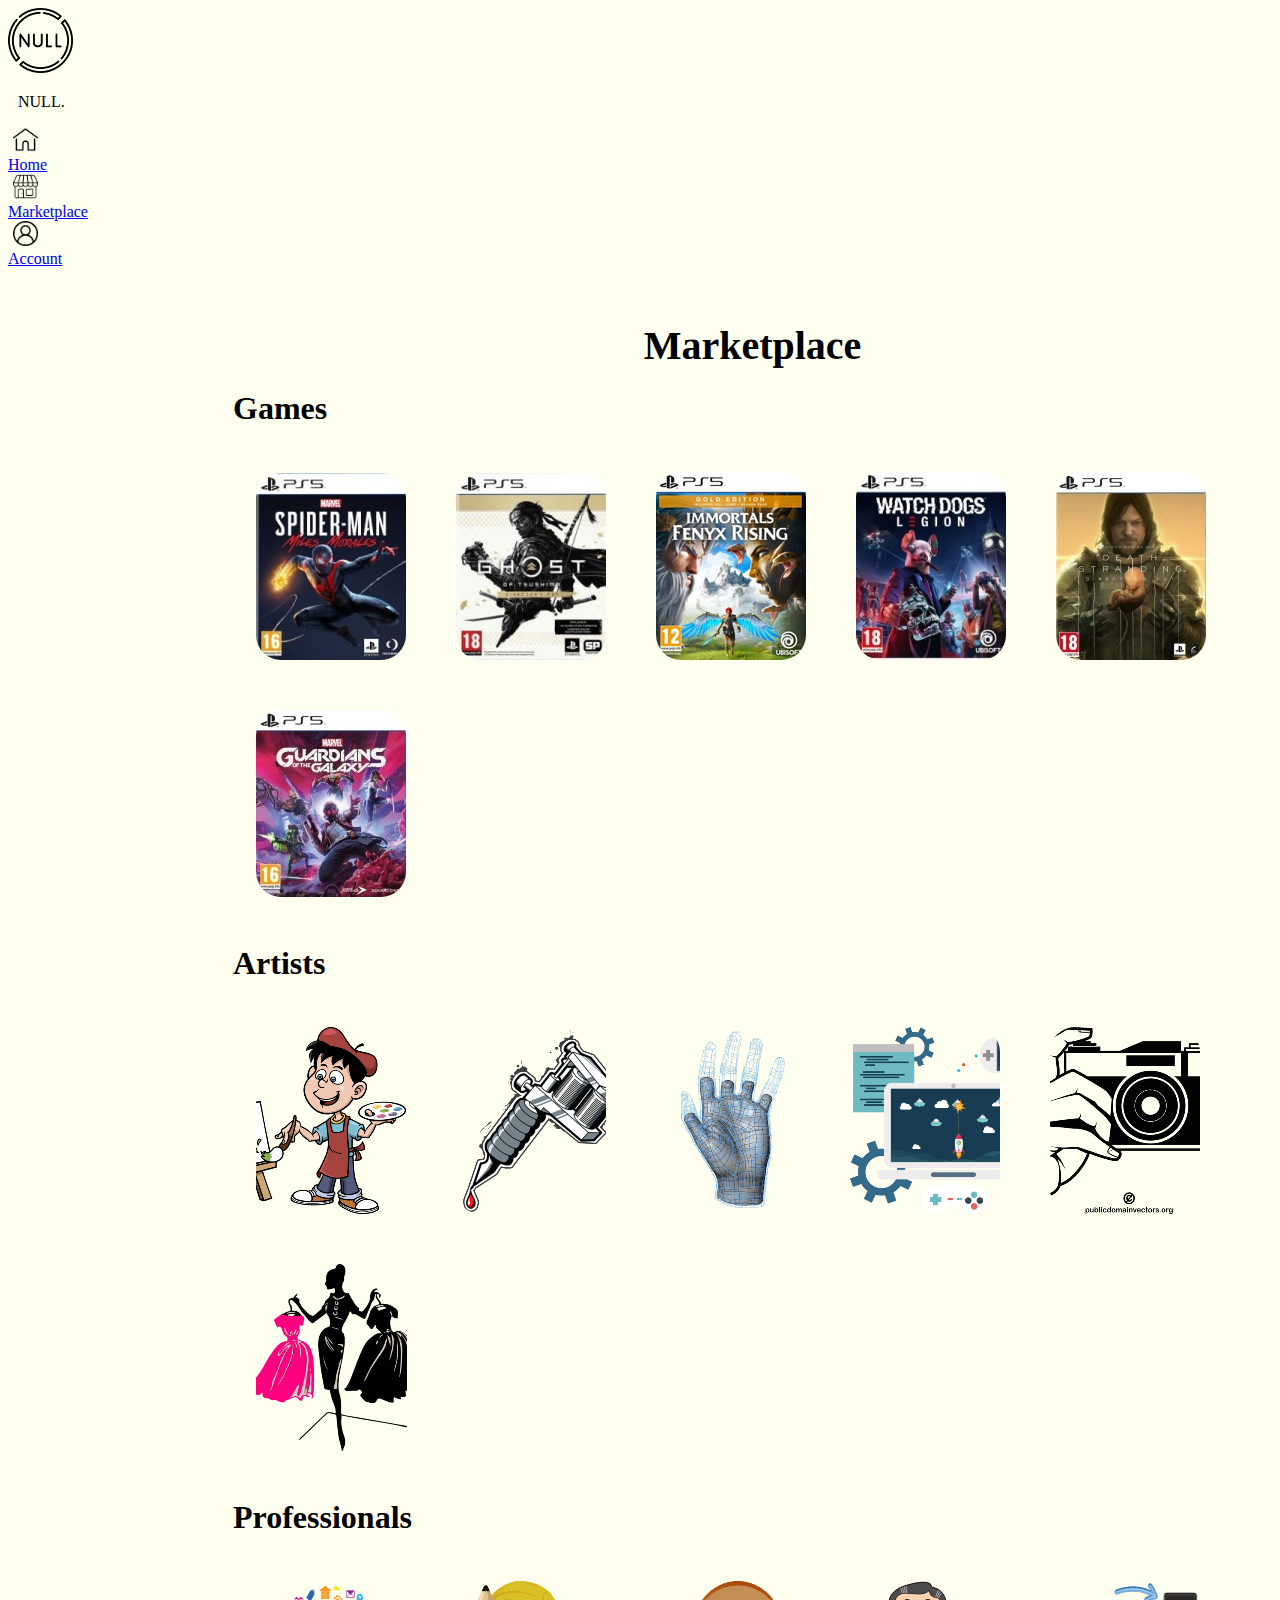
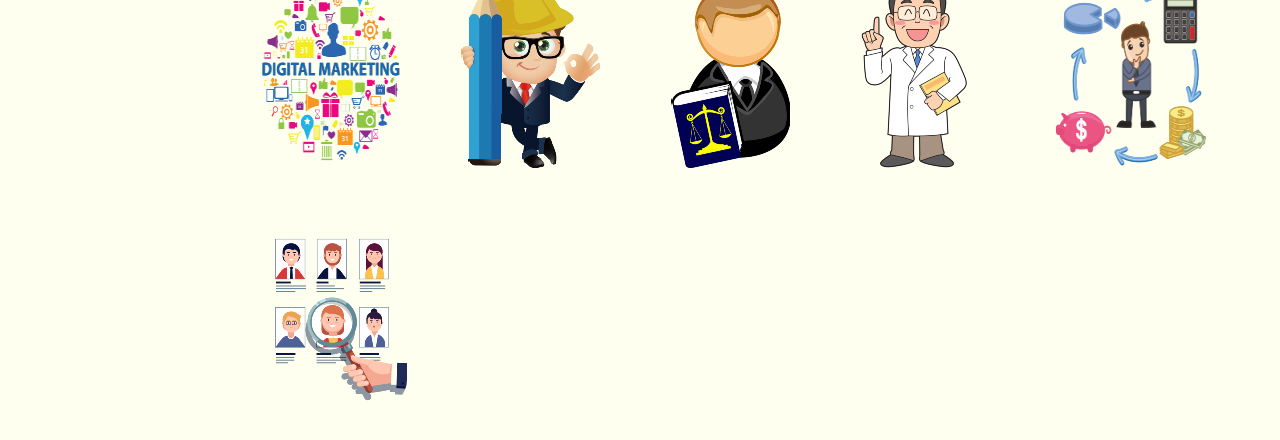
==== MarketPlace.html @ 537f50bd "Add files via upload" ====
<!DOCTYPE html>
<html lang="en">

<head>
    <meta charset="UTF-8">
    <meta http-equiv="X-UA-Compatible" content="IE=edge">
    <meta name="viewport" content="width=device-width, initial-scale=1.0">

    <title>NULL</title>

    <link rel="stylesheet" href="styles.css">
    <link rel="stylesheet" href="style.css">
</head>

<body>


    <div class="sidebar">
        <a href="Index.html"></a>
        <div class="Logo"> <img src="null.png" height="65px"><p style="margin-left: 10px;"> NULL.</p></div>

        <a href="Index.html">

            <div class="sidebar-box"> <img style="margin-left: 5px;" src="home.png" height="25px" ><div class="Nav-text">Home</div> </div>

        </a>

       <a href="MarketPlace.html">
        <div class="sidebar-box"><img style="margin-left: 5px;" src="shop.png" height="25px"><div class="Nav-text">Marketplace</div></div>

       </a>
        



    <a href="account.html">

        <div class="sidebar-box"><img style="margin-left: 5px;" src="user.png" height="25px"><div class="Nav-text">Account</div></div>
    </a>
        
    
    
    </div>
    <div class="background-container">
        <br><br><br>


        <div class="Services">
   <center style="font-family:Cambria; font-size:40px; font-weight:600;">Marketplace</center>
            <h1 style="font-family: Calibri;">Games</h1>
            <div class="Service_Container">
                <div class="Category">
                    <div class="types">
                        <img class ="type-picture blur" src="1.1.jpg">
                        <div class="typename fade"> <a href="games.html"><button class="Sanjith">Explore</button></a> </div>
                    </div>
                    <div class="types">
                        <img class ="type-picture blur" src="1.2.jpg">
                        <div class="typename fade"><button class="Sanjith">Explore</button></div>
                    </div>
                    <div class="types">
                        <img class ="type-picture blur" src="1.3.jpg">
                        <div class="typename fade"><button class="Sanjith">Explore</button></div>
                    </div>
                    <div class="types">
                        <img class ="type-picture blur" src="1.4.jpg">
                        <div class="typename fade"><button class="Sanjith">Explore</button></div>
                    </div>
                    <div class="types">
                        <img class ="type-picture blur" src="1.5.jpg">
                        <div class="typename fade"><button class="Sanjith">Explore</button></div>
                    </div>
                    <div class="types">
                        <img class ="type-picture blur" src="1.6.jpg">
                        <div class="typename fade"><button class="Sanjith">Explore</button></div>
                    </div>
     
                </div>
                
            </div>
            
            
    
    
        </div>

        <div class="Services">
   
            <h1 style="font-family: Calibri;">Artists</h1>
            <div class="Service_Container">
                <div class="Category">
                    <div class="types">
                        <img class ="type-picture blur" src="2.1.png">

                        
                        <div class="typename fade"><a href="Artist.html"><button class="Sanjith">Explore</button></a></div>
                    </div>
                    <div class="types">
                        <img class ="type-picture blur" src="2.2.png">
                        <div class="typename fade"><button class="Sanjith">Explore</button></div>
                    </div>
                    <div class="types">
                        <img class ="type-picture blur" src="2.3.png">
                        <div class="typename fade"><button class="Sanjith">Explore</button></div>
                    </div>
                    <div class="types">
                        <img class ="type-picture blur" src="2.4.png">
                        <div class="typename fade"><button class="Sanjith">Explore</button></div>
                    </div>
                    <div class="types">
                        <img class ="type-picture blur" src="2.5.png">
                        <div class="typename fade"><button class="Sanjith">Explore</button></div>
                    </div>
                    <div class="types">
                        <img class ="type-picture blur" src="2.6.png">
                        <div class="typename fade"><button class="Sanjith">Explore</button></div>
                    </div>
     
                </div>
                
            </div>
            
            
    
    
        </div>
        <div>
        <div class="Services">
   
            <h1 style="font-family: Calibri;">Professionals</h1>
            <div class="Service_Container">
                <div class="Category">
                    <div class="types">
                        <img class ="type-picture blur" src="4.1.png">
                        <div class="typename fade">  <a href="Sas.html"><button class="Sanjith">Explore</button></a> </div>
                    </div>
                    <div class="types">
                        <img class ="type-picture blur" src="4.2.png">
                        <div class="typename fade"><button class="Sanjith">Explore</button></div>
                    </div>
                    <div class="types">
                        <img class ="type-picture blur" src="4.3.png">
                        <div class="typename fade"><button class="Sanjith">Explore</button></div>
                    </div>
                    <div class="types">
                        <img class ="type-picture blur" src="4.4.png">
                        <div class="typename fade"><button class="Sanjith">Explore</button></div>
                    </div>
                    <div class="types">
                        <img class ="type-picture blur" src="4.5.png">
                        <div class="typename fade"><button class="Sanjith">Explore</button></div>
                    </div>
                    <div class="types">
                        <img class ="type-picture blur" src="4.6.png">
                        <div class="typename fade"><button class="Sanjith">Explore</button></div>
                    </div>
     
                </div>
                
            </div>
            
            
    
    
        </div>
    </div>
</div>
</body>
</html>
---- style.css ----
body {
    background:ivory;
  }

h1
{
    font-family: Cambria, Cochin, Georgia, Times, 'Times New Roman', serif;

}
.types
{
    display: inline-block;
    align-items: center;
    position: relative;
    overflow: hidden;
    padding: 23px;
    
}
.type-picture
{
    width: 300px;
    
}
.types > img
{
display: block;
width: 100%;
border-radius: 25px;

}
.types > .typename
{
    position: absolute;
    inset: 0;
    font-size: 4rem;
    padding: 2rem;
    background:rgba(255, 255, 255, .5);
    display: flex;
    justify-content: center;
    align-items: center;
    border-radius: 40px;
    
    

}

.types > img,
.types > .typename
{
    transition: 500ms ease-in-out;
    font-family:'Gill Sans', 'Gill Sans MT', Calibri, 'Trebuchet MS', sans-serif;
    font-size: 25px;
    color: rgb(0, 0, 0);

}

.types > .typename.fade
{
    opacity: 0;
}
.types:hover > .typename.fade
{
opacity: 1;
}


.types:hover >img.blur
{
    filter: blur(3px);
}
.Services{

    margin-left: 225px;
   
}


/* Define the styles for the button */
/* Define the styles for the button */
.Sanjith {
  font-family: 'Gill Sans', 'Gill Sans MT', Calibri, 'Trebuchet MS', sans-serif;
    display: inline-block;
    padding: 10px 20px;
    background-color: #f7d2c0c3;
    color: #402d2f;
    font-size: 20px;
    text-align: center;
    border-radius: 30px;
    border: none;
    box-shadow: 0px 0px 15px rgba(0, 0, 0, 0.2);
    cursor: pointer;
    transition: all 0.3s ease-out;
    position: relative;
    overflow: hidden;
  }
  
  /* Define the hover and active states of the button */
  .Sanjith:hover {
    background-color: #D9B8A9;
    color: #543D3F;
    box-shadow: 0px 0px 30px rgba(0, 0, 0, 0.542);
  }
  
  .Sanjith:active {
    background-color: #CDAE9D;
    color: #543D3F;
    box-shadow: 0px 0px 15px rgba(0, 0, 0, 0.2);
    transform: scale(0.98);
  }
  
  /* Define the pseudo-elements for the button */
  .Sanjith::before {
    content: '';
    position: absolute;
    top: 0;
    left: 0;
    width: 100%;
    height: 100%;
    background-color: rgba(255, 255, 255, 0.1);
    z-index: -1;
    transform: translate(-50%, -50%);
    border-radius: 30px;
  }
  
  .Sanjith::after {
    content: '';
    position: absolute;
    top: 50%;
    left: 50%;
    width: 0;
    height: 0;
    background-color: #F7D2C0;
    z-index: -1;
    transform: translate(-50%, -50%);
    border-radius: 50%;
    opacity: 0.3;
    transition: all 0.3s ease-out;
  }
  
  .Sanjith:hover::after {
    width: 200%;
    height: 200%;
    opacity: 0;
  }
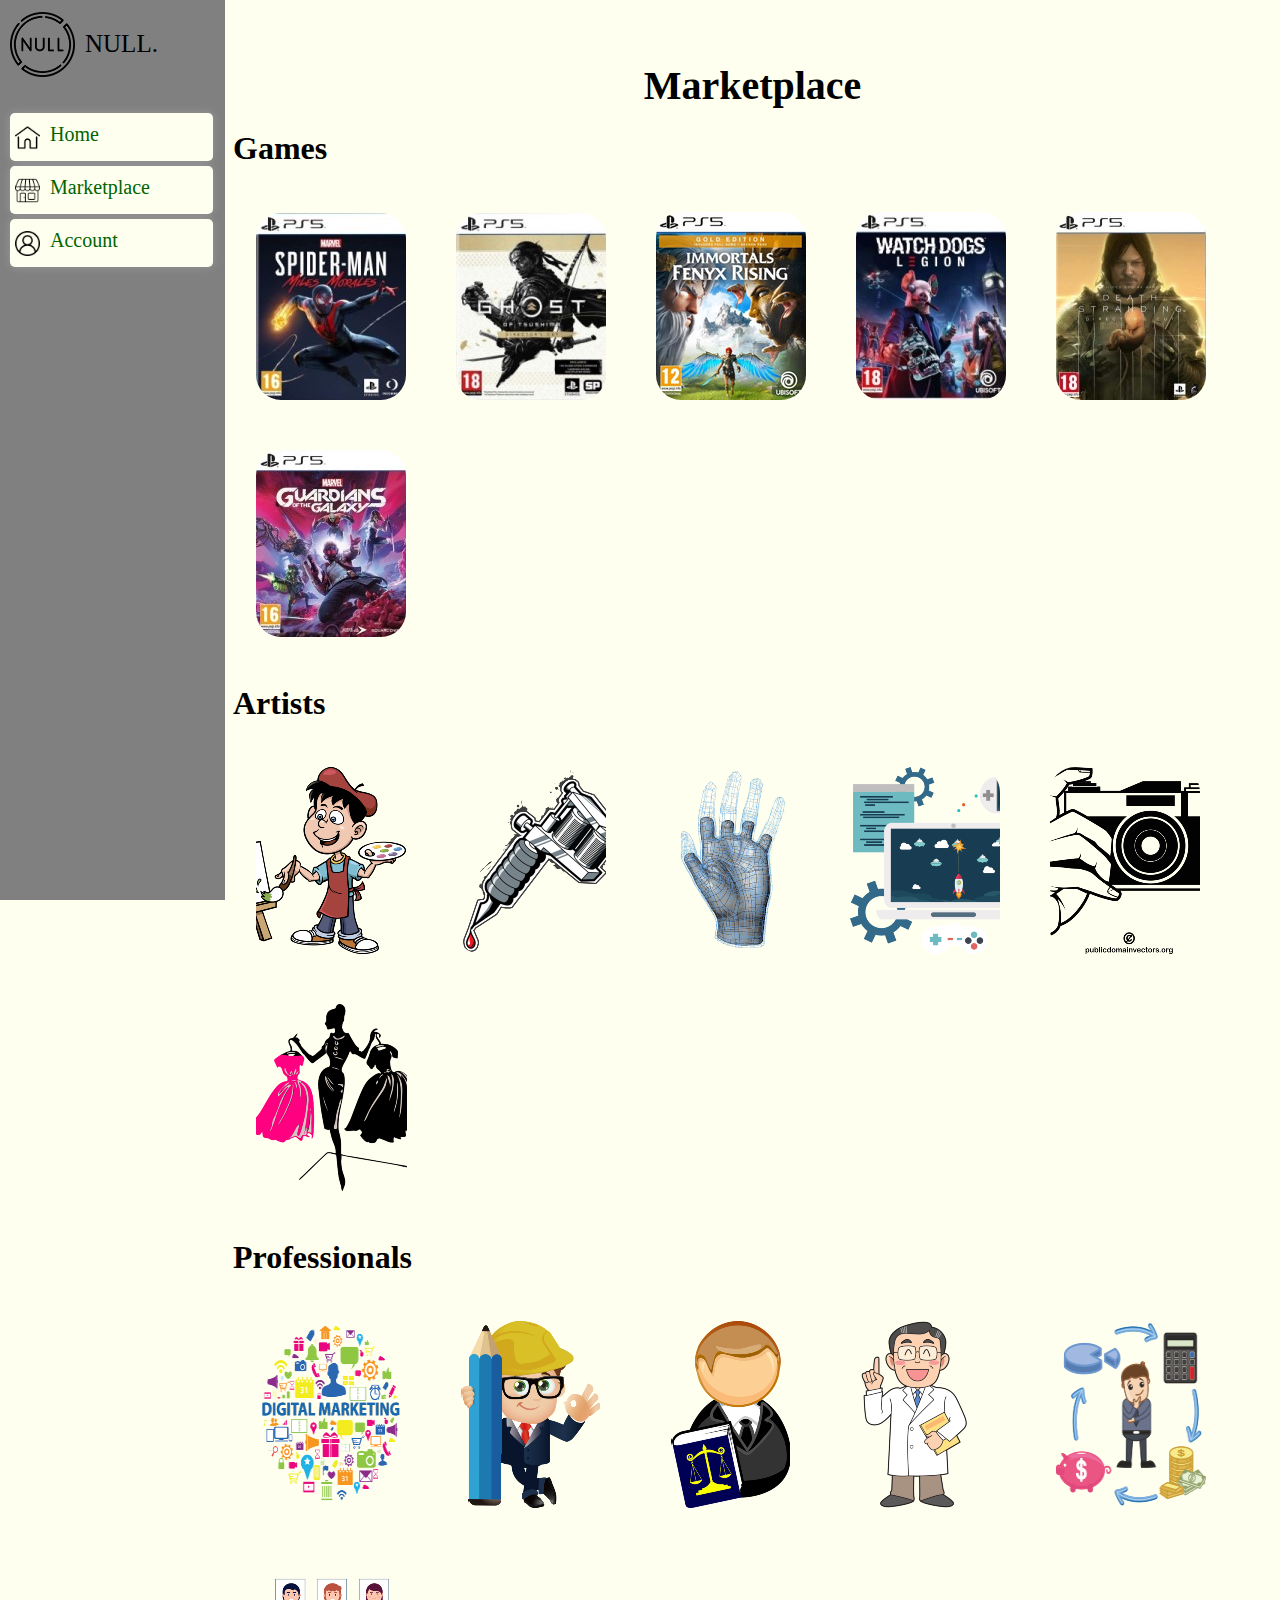
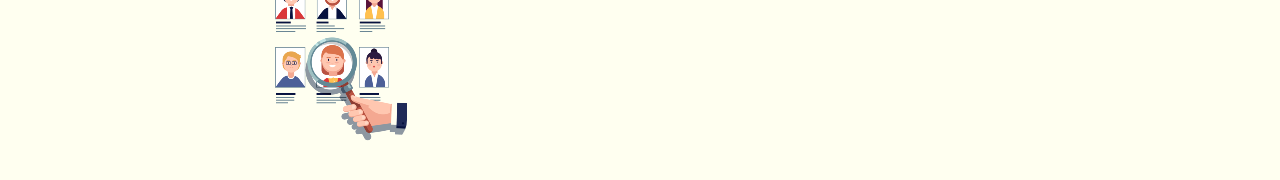
==== commit 7ea7f668: "Update MarketPlace.html" ====
--- a/MarketPlace.html
+++ b/MarketPlace.html
@@ -7,9 +7,9 @@
     <meta name="viewport" content="width=device-width, initial-scale=1.0">
 
     <title>NULL</title>
-
-    <link rel="stylesheet" href="styles.css">
-    <link rel="stylesheet" href="style.css">
+<link rel="stylesheet" href="Styles.css">    
+    <link rel="stylesheet" href="style.css">    
+    <link rel="stylesheet" href="account.css">
 </head>
 
 <body>
@@ -166,4 +166,4 @@
     </div>
 </div>
 </body>
-</html>+</html>
--- a/Styles.css
+++ b/Styles.css
@@ -0,0 +1,117 @@
+.sidebar {
+   position: fixed;
+   left: 0;
+   top: 0;
+   bottom: 0;
+   background-color: gray;
+   width: 225px;
+   z-index: 200;
+   padding-top: 5px;
+ }
+ 
+ .sidebar-box {
+   margin-left: 10px;
+   padding-top: 10px;
+   padding-bottom: 10px;
+   font-size: 18px;
+   display: flex;
+   align-items: center;
+   background-color:ivory;
+   margin-bottom: 5px;
+   margin-right: 12px;
+   border-radius: 5px;
+   box-shadow: 0 0 10px rgba(255, 255, 255, 0.2);
+   transition: all 0.1s ease-in-out;
+ }
+ 
+ .sidebar-box:hover {
+   transform: translateX(8px);
+   box-shadow: 0 0 20px rgba(255, 255, 255, 0.4);
+ }
+ 
+ .sidebar-box:active {
+   transform: scale(0.95);
+   background-color: #004466;
+   box-shadow: none;
+   opacity: 0.8;
+ }
+ 
+ .Logo{
+    font-family: Cambria, Cochin, Georgia, Times, 'Times New Roman', serif;
+    padding-bottom: 30px;
+    font-size: 25px;
+    display: flex;
+    align-items: center;
+    margin-left: 10px;
+ }
+
+ .Nav-text{
+    margin-left: 10px;
+    font-family: Cambria, Cochin, Georgia, Times, 'Times New Roman', serif;
+    font-size: 20px;
+    margin-bottom: 5px;
+    color: darkgreen;
+
+  
+ }
+
+ .wallet{
+    position: fixed;
+    right: 0;
+    top: 0;
+    bottom: 0;
+    margin-bottom: 650px;
+    background-color: ivory;
+    width:100px;
+    z-index: 200;
+    padding-top: 5px;
+
+    font-family: Cambria, Cochin, Georgia, Times, 'Times New Roman', serif;
+    padding-bottom: 30px;
+    
+    display: flex;
+    align-items: center;
+    margin-left: 10px;
+ 
+ }
+
+ .content{
+    margin-left: 225px;
+    font-family: Cambria, Cochin, Georgia, Times, 'Times New Roman', serif;
+    font-size: 55px;
+    font-weight: 600;
+    
+    align-items: center;
+    text-align: center;
+    
+ }
+
+ .add{   
+    font-size: 24px;
+    color: darkgreen;
+ }
+
+ .sponsor{
+    font-weight: 600;
+    font-family: Berlin Sans FB;
+    font-size: 30px;   
+ }
+
+
+
+ a:link { text-decoration: none; }
+
+
+a:visited { text-decoration: none; }
+
+
+a:hover { text-decoration: none; }
+
+
+a:active { text-decoration: none; }
+
+body
+{
+   background-color: ivory;
+}
+
--- a/account.css
+++ b/account.css
@@ -0,0 +1,47 @@
+.flash{
+    text-align: center;
+    
+ 
+}
+.whole{
+  margin-left: 225px;
+}
+.catch{
+   
+    font-family: Cambria, Cochin, Georgia, Times, 'Times New Roman', serif;
+    font-size: 45px;
+    font-weight: 600;
+    align-items: center;
+    text-align: center;
+   
+}
+.dp{
+    border-radius: 428px;
+    
+  }
+  .info{
+    text-align: center;
+    
+  }
+
+  .data{
+    font-family: Calibri;
+    font-size: 30px;
+    text-align: center;
+    
+
+  }
+  .bal{
+    font-family: Calibri;
+    font-size: 30px;
+    text-align: center;
+    
+
+  }
+  .eth{
+    font-family: Calibri;
+    font-size: 30px;
+    text-align: center;
+    color: rgb(30, 228, 67);
+    
+  }
